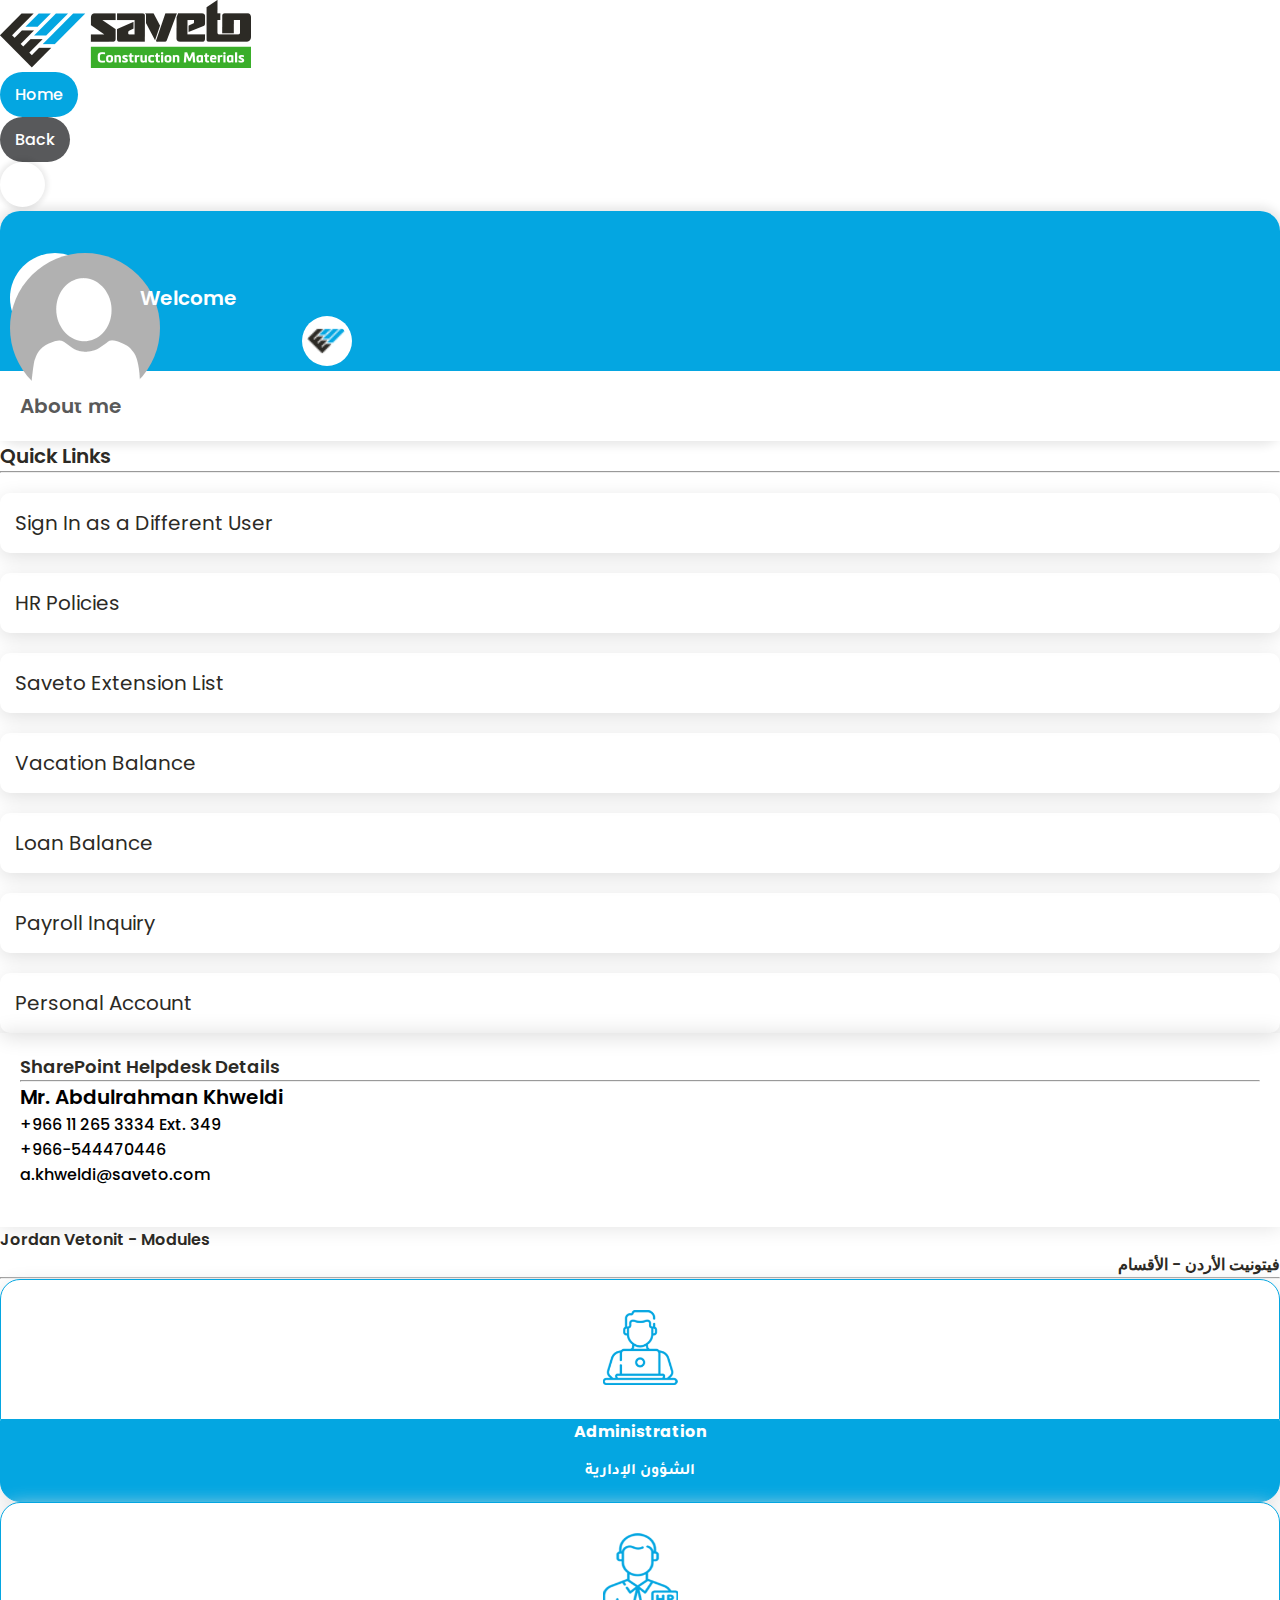
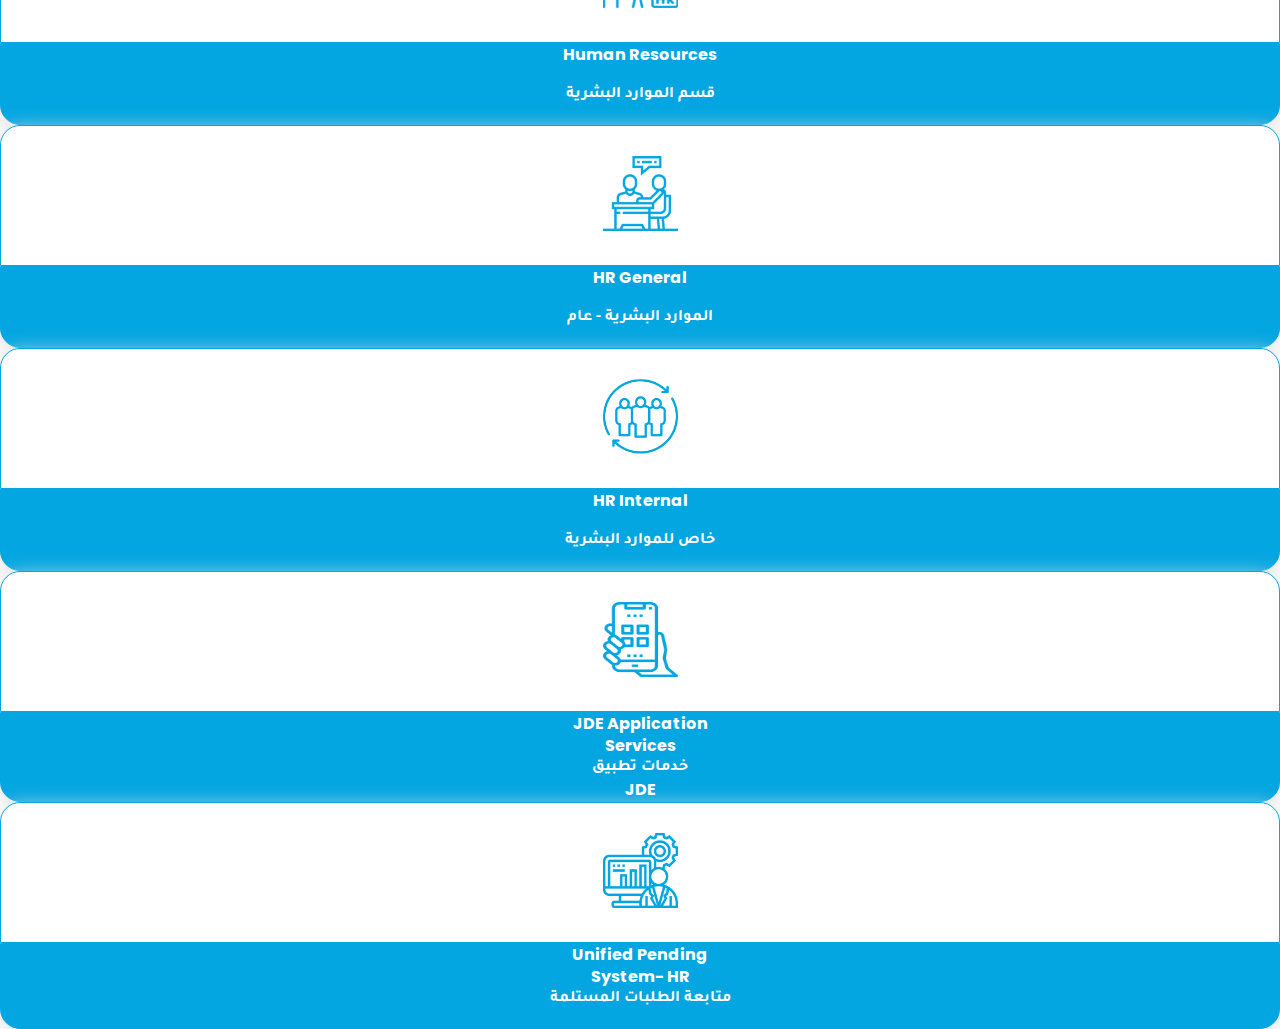
==== index.html @ 1247de0c "Add files via upload" ====
<!doctype html>
<html lang="en">
  <head>
    <!-- Required meta tags -->
    <meta charset="utf-8">
    <meta http-equiv="X-UA-Compatible" content="IE=edge">
    <meta name="viewport" content="width=device-width, initial-scale=1, maximum-scale=1">

    <!-- Bootstrap CSS -->
    <link href="https://cdn.jsdelivr.net/npm/bootstrap@5.0.2/dist/css/bootstrap.min.css" rel="stylesheet" integrity="sha384-EVSTQN3/azprG1Anm3QDgpJLIm9Nao0Yz1ztcQTwFspd3yD65VohhpuuCOmLASjC" crossorigin="anonymous">

    <!-- Google Fonts -->
    <link rel="preconnect" href="https://fonts.googleapis.com">
    <link rel="preconnect" href="https://fonts.gstatic.com" crossorigin>
    <link href="https://fonts.googleapis.com/css2?family=Poppins:ital,wght@0,300;0,400;0,500;0,600;0,700;1,300;1,400;1,500;1,600;1,700&family=Tajawal:wght@200;300;400;500;700&display=swap" rel="stylesheet">

    <!-- Font Awesome -->
    <link rel="stylesheet" href="https://pro.fontawesome.com/releases/v5.10.0/css/all.css" integrity="sha384-AYmEC3Yw5cVb3ZcuHtOA93w35dYTsvhLPVnYs9eStHfGJvOvKxVfELGroGkvsg+p" crossorigin="anonymous"/>

    <!-- Custom CSS -->
    <link rel="icon" href="img/favicon.png">
    <link rel="stylesheet" href="css/style.css">

    <title>Saveto Jordan</title>
  </head>
  <body>
    <div class="header my-3 shadow-sm p-3 bg-body">
        <div class="container">
            <div class="top-bar d-flex align-items-center justify-space-between">
                <div class="logo">
                    <a href="index.html"><img src="img/logo.png" alt="logo"></a>
                </div>
                <div class="top-bar-btn ms-auto d-flex">
                    <div class="home-btn">
                        <a href="index.html">Home</a>
                    </div>
                    <div class="back-btn mx-4">
                        <a href="javascript:history.back()">Back</a>
                    </div>
                    <div class="logout-btn">
                        <a href="http://www.saveto-portal.com/_layouts/15/SignOut.aspx"  target="_blank"><i class="fas fa-sign-out-alt"></i></a>
                    </div>
                </div>
            </div>
        </div>
    </div>

    <div class="main-body my-5">
        <div class="container">
            <div class="row main-body-content">
                <div class="col-md-4 sidebar-body">
                    <div class="side-bar">
                        <div class="about-card for-pc">
                            <div class="about-img">
                                <div class="profile-picture">
                                    <a href="http://www.saveto-portal.com/_layouts/15/userphoto.aspx?size=L&username=usernamehere"  target="_blank"><img src="img/demo-user.png" alt="user-profile-pic" class="img-fluid"></a>
                                </div>
                                <div class="profile-logo">
                                    <img src="img/favicon.png" alt="favicon logo">
                                </div>
                                <div class="user-name">
                                    <h3>Welcome</h3>
                                </div>
                            </div>
                            <div class="about-text d-flex align-items-center">
                                <div class="about-text-title">
                                    <a href="http://www.saveto-portal.com/my/Person.aspx" target="_blank"><h4>About me</h4></a>
                                </div>
                            </div>
                        </div>
                        <div class="quick-links mt-5">
                            <h4>Quick Links</h4>
                            <hr>
                            <a href="http://www.saveto-portal.com/sites/jordan/_layouts/closeConnection.aspx?loginasanotheruser=true"  target="_blank">Sign In as a Different User</a>
                            <a href="http://www.saveto-portal.com/sites/jordan/Pages/HR-Policies.aspx" target="_blank">HR Policies</a>
                            <a href="http://www.saveto-portal.com/sites/jordan/Lists/Telephone%20Extension%20List" target="_blank">Saveto Extension List</a>
                            <a href="http://www.saveto-portal.com/sites/jordan/SitePages/Vacation%20Balance.aspx" target="_blank">Vacation Balance</a>
                            <a href="http://www.saveto-portal.com/sites/jordan/SitePages/Loan%20Balance.aspx" target="_blank">Loan Balance</a>
                            <a href="http://www.saveto-portal.com/sites/jordan/Lists/Payroll%20Inquiry" target="_blank">Payroll Inquiry</a>
                            <a href="http://www.saveto-portal.com/sites/hr/Lists/Personal%20Account/Item/newifs.aspx?List=f0afcfd9-81f0-47ce-9475-6ca0193bcfdd&Source=http%3a//www.saveto-portal.com/sites/hr/Lists/Personal%2520Account/AllItems.aspx%23InplviewHash30d302d8-8c09-4cfc-97b8-a4e0d3385b3c%3D&RootFolder=&Web=4d561cf3-c122-4ac0-a228-0943e67f4389"  target="_blank">Personal Account</a>
                        </div>
                        <div class="helpdask mt-5">
                            <div class="news-title d-flex align-items-center">
                                <h5 class="english">SharePoint Helpdesk Details</h5>
                            </div>
                            <hr>
                            <div class="helpdask-details">
                                <div class="helpdask-user">
                                <i class="fas fa-user me-3"></i><span>Mr. Abdulrahman Khweldi</span>
                                </div>
                                <div class="helpdask-phone mt-2">
                                <i class="fas fa-phone-alt me-3"></i><span>+966 11 265 3334 Ext. 349</span>
                                </div>
                                <div class="helpdask-mobile mt-2">
                                <i class="fas fa-mobile-alt me-3"></i><span>+966-544470446</span>
                                </div>
                                <div class="helpdask-email mt-2">
                                <i class="fas fa-envelope me-3"></i><span>a.khweldi@saveto.com</span>
                                </div>
                            </div>
                        </div>
                    </div>
                </div>
                <div class="col-md-8 modules-body">
                    <div class="about-card for-mobile">
                        <div class="about-img">
                            <div class="profile-picture">
                                <a href="http://www.saveto-portal.com/_layouts/15/userphoto.aspx?size=L&username=usernamehere"  target="_blank"><img src="img/demo-user.png" alt="user-profile-pic" class="img-fluid"></a>
                            </div>
                            <div class="profile-logo">
                                <img src="img/favicon.png" alt="favicon logo">
                            </div>
                            <div class="user-name">
                                <h3>Welcome</h3>
                            </div>
                        </div>
                        <div class="about-text d-flex align-items-center">
                            <div class="about-text-title">
                                <a href="http://www.saveto-portal.com/my/Person.aspx" target="_blank"><h4>About me</h4></a>
                            </div>
                        </div>
                    </div>
                    <div class="modules">
                        <div class="modules-headline d-flex align-items-center">
                            <h4 class="english">Jordan Vetonit - Modules</h4>
                            <h4 class="arabic ms-auto"><bdo dir="rtl">فيتونيت الأردن - الأقسام</bdo></h4>
                        </div>
                        <hr>
                        <div class="modules-text">
                            <div class="row mt-4">
                                <div class="col-md-4 mb-4">
                                    <a href="admin.html" target="_blank">
                                        <div class="module-box">
                                            <div class="module-icon">
                                                <img src="img/icon-1.png" alt="icon-1" class="img-fluid">
                                            </div>
                                            <div class="module-text p-3">
                                                <h6 class="english">Administration</h6>
                                                &nbsp;
                                                <h6 class="arabic"><bdo dir="rtl">الشؤون الإدارية</bdo></h6>
                                                &nbsp;
                                            </div>
                                        </div>
                                    </a>
                                </div>
                                <div class="col-md-4 mb-4">
                                    <a href="hr.html" target="_blank">
                                        <div class="module-box">
                                            <div class="module-icon">
                                                <img src="img/icon-2.png" alt="icon-2" class="img-fluid">
                                            </div>
                                            <div class="module-text p-3">
                                                <h6 class="english">Human Resources</h6>
                                                &nbsp;
                                                <h6 class="arabic"><bdo dir="rtl">قسم الموارد البشرية</bdo></h6>
                                                &nbsp;
                                            </div>
                                        </div>
                                    </a>
                                </div>
                                <div class="col-md-4 mb-4">
                                    <a href="hr-general.html" target="_blank">
                                        <div class="module-box">
                                            <div class="module-icon">
                                                <img src="img/icon-3.png" alt="icon-3" class="img-fluid">
                                            </div>
                                            <div class="module-text p-3">
                                                <h6 class="english">HR General</h6>
                                                &nbsp;
                                                <h6 class="arabic"><bdo dir="rtl">الموارد البشرية - عام</bdo></h6>
                                                &nbsp;
                                            </div>
                                        </div>
                                    </a>
                                </div>
                                <div class="col-md-4 mb-4">
                                    <a href="hr-internal.html" target="_blank">
                                        <div class="module-box">
                                            <div class="module-icon">
                                                <img src="img/icon-4.png" alt="icon-4" class="img-fluid">
                                            </div>
                                            <div class="module-text p-3">
                                                <h6 class="english">HR Internal</h6>
                                                &nbsp;
                                                <h6 class="arabic"><bdo dir="rtl">خاص للموارد البشرية</bdo></h6>
                                                &nbsp;
                                            </div>
                                        </div>
                                    </a>
                                </div>
                                <div class="col-md-4 mb-4">
                                    <a href="jde.html" target="_blank">
                                        <div class="module-box">
                                            <div class="module-icon">
                                                <img src="img/icon-5.png" alt="icon-5" class="img-fluid">
                                            </div>
                                            <div class="module-text p-3">
                                                <h6 class="english">JDE Application</h6>
                                                <h6 class="english">Services</h6>
                                                <h6 class="arabic"><bdo dir="rtl">خدمات تطبيق</bdo></h6>
                                                <h6 class="english">JDE</h6>
                                            </div>
                                        </div>
                                    </a>
                                </div>
                                <div class="col-md-4 mb-4">
                                    <a href="http://www.saveto-portal.com/sites/jordan/SitePages/Unified%20Pending%20System-HR.aspx" target="_blank">
                                        <div class="module-box">
                                            <div class="module-icon">
                                                <img src="img/icon-6.png" alt="icon-6" class="img-fluid">
                                            </div>
                                            <div class="module-text p-3">
                                                <h6 class="english">Unified Pending</h6>
                                                <h6 class="english">System- HR</h6>
                                                <h6 class="arabic"><bdo dir="rtl">متابعة الطلبات المستلمة</bdo></h6>
                                                &nbsp;
                                            </div>
                                        </div>
                                    </a>
                                </div>
                            </div>
                        </div>
                    </div>
                </div>
            </div>
        </div>
    </div>


    <!-- Bootstrap Bundle with Popper -->
    <script src="https://cdn.jsdelivr.net/npm/bootstrap@5.0.2/dist/js/bootstrap.bundle.min.js" integrity="sha384-MrcW6ZMFYlzcLA8Nl+NtUVF0sA7MsXsP1UyJoMp4YLEuNSfAP+JcXn/tWtIaxVXM" crossorigin="anonymous"></script>
  </body>
</html>
---- css/style.css ----
*{
    margin: 0;
    padding: 0;
    box-sizing: border-box;
}
a{
    text-decoration: none;
}
.english{
    font-family: 'Poppins', sans-serif;
}
.arabic{
    font-family: 'Tajawal', sans-serif;
    text-align: right;
}
.home-btn a{
    font-family: 'Poppins', sans-serif;
    font-weight: 500;
    background: #04a6e1;
    color: #fff;
    padding: 10px 15px;
    border-radius: 25px;
    display: inline-block;
}
.back-btn a{
    font-family: 'Poppins', sans-serif;
    font-weight: 500;
    background: #58595b;
    color: #fff;
    padding: 10px 15px;
    border-radius: 25px;
    display: inline-block;
}
.logout-btn a{
    width: 45px;
    height: 45px;
    text-align: center;
    line-height: 45px;
    font-weight: 600;
    background: #fff;
    color: #2c2a25;
    text-transform: uppercase;  
    display: inline-block;
    border-radius: 50%;
    box-shadow: 0 0 5px 3px #00000014;
}
.about-card{
    box-shadow: 0 0 10px 5px #00000017;
    border-radius: 20px;
}
.about-img{
    position: relative;
    width: 100%;
    height: 160px;
    background: #04a6e1;
    border-top-left-radius: 20px;
    border-top-right-radius: 20px;
}
.about-text{
    background: #fff;
    padding: 20px;
}
.about-img .profile-picture{
    position: absolute;
    height: 90px;
    width: 90px;
    top: 42px;
    left: 10px;
    background: #fff;
    border-radius: 50%;
}
.about-img .profile-picture img{
    border-radius: 50%;
}
.about-text-title h4{
    font-family: 'Poppins', sans-serif;
    font-size: 20px;
    font-weight: 600;
    color: #595959;
    margin-bottom: 0;
}
.profile-logo{
    position: absolute;
    display: block;
    width: 50px;
    height: 50px;
    top: 105px;
    left: 302px;
}
.profile-logo img{
    width: 100%;
    height: 100%;
    background: rgb(255, 255, 255);
    border-radius: 50%;
    padding: 5px;
}
.user-name h3{
    position: absolute;
    top: 72px;
    left: 140px;
    font-family: 'Poppins', sans-serif;
    font-size: 20px;
    font-weight: 600;
    color: #fff;
    text-align: center;
}
.quick-links h4{
    font-family: 'Poppins', sans-serif;
    font-weight: 600;
    font-size: 20px;
    color: #2c2a25;
}
.quick-links a{
    display: block;
    font-family: 'Poppins', sans-serif;
    font-size: 20px;
    color: #2c2a25;
    margin-top: 20px;
    padding: 15px;
    border-radius: 10px;
    box-shadow: 0px 5px 20px 0px #e0e0e0;
}
.quick-links a:hover{
    background: #3aae2a;
    color: #fff;
    transition: 0.5s ease-in-out;
}
.news{
    padding: 20px;
    box-shadow: 0px 0 20px 0px #e0e0e0;
}
.news h5{
    font-family: 'Poppins', sans-serif;
    font-weight: 500;
    font-size: 18px;
    color: #2c2a25;
}
.news .blue{
    border-color: #00d6de;
}
.news .green{
    border-color: #3aae2a;
}
.news .black{
    border-color: #2c2a25;
}
.news-content{
    margin-top: 10px;
    padding: 15px 20px;
    border-left: 3px solid;
    box-shadow: 0px 0 20px 0px #e0e0e0;
}
.news-text h5{
    color: #344055;
    text-transform: capitalize;
}
.news-text p{
    font-family: 'Poppins', sans-serif;
    font-size: 12px;
    line-height: 22px;
    color: #344055;
    text-transform: capitalize;
    margin-bottom: 0;
}
.news-content:hover{
    background: #3aae2a;
    transition: 1s ease-in-out;
}
.news-content:hover .news-text h5,.news-content:hover .news-text p{
    color: #fff;
    transition: 0.5s ease-in-out;
}
.helpdask{
    padding: 20px 20px 40px 20px;
    box-shadow: 0px 0 20px 0px #e0e0e0;
}
.helpdask h5{
    font-family: 'Poppins', sans-serif;
    font-weight: 600;
    font-size: 18px;
    color: #2c2a25;
}
.helpdask-details span{
    font-family: 'Poppins', sans-serif;
    font-size: 16px;
    font-weight: 500;
}
.helpdask-details i{
    font-size: 16px;
    text-align: center;
}
.helpdask-details .helpdask-user span{
    font-size: 20px;
    font-weight: 600;
}
.helpdask-details .helpdask-user i{
    font-size: 20px;
}

.modules-headline h4{
    font-family: 'Poppins', sans-serif;
    font-weight: 600;
    font-size: 16px;
    color: #2c2a25;
}
.module-box{
    border-radius: 20px;
    box-shadow: 0px 5px 20px 0px #e0e0e0;
}
.module-box:hover .module-text{
    background: #3aae2a;
    border: 1px solid #3aae2a;
    transition: 0.5s ease-in-out;
}
.module-icon{
    background: #fff;
    border: 1px solid #04a6e1;
    border-top-left-radius: 20px;
    border-top-right-radius: 20px;
    padding: 30px 60px;
    text-align: center;
}
.module-icon img{
    width: 75px;
    height: 75px;
}
.module-text{
    background: #04a6e1;
    border: 1px solid #04a6e1;
    border-bottom-left-radius: 20px;
    border-bottom-right-radius: 20px;
}
.module-text h6{
    font-size: 16px;
    line-height: 22px;
    color: #fff;
    text-align: center;
    margin-bottom: 0;
}
.for-mobile{
    display: none;
}
.inner-cards .col-md-4{
    width: 32%;
    margin: 0 5px;
    border-radius: 20px;
    box-shadow: 0px 5px 20px 0px #e7e7e7;
}
.inner-module-box .module-icon{
    position: relative;
    width: 120px;
    height: 120px;
    line-height: 55px;
    margin: 15px auto;
    background: #04a6e1;
    border: 1px solid #04a6e1;
    border-radius: 50%;
    padding: 30px;
    text-align: center;
}
.inner-module-box .module-icon .round-ouline{
    position: absolute;
    top: -11px;
    left: -11px;
    width: 140px;
    height: 140px;
    border: 1px solid #04a6e1;
    border-radius: 50%;
}
.inner-module-box .module-icon img{
    width: auto;
    height: auto;
}
.inner-module-box .module-text{
    background: #fff;
    border: none;
    border-top-left-radius: 0;
    border-top-right-radius: 0;
    padding: 30px 60px;
    text-align: center;
}
.inner-module-box .module-text .english{
    color: #58595b;
}
.inner-module-box .module-text .arabic{
    color: #58595b;
}
.horiz-inner-cards .col-md-6{
    width: 48%;
    margin: 0 5px;
    padding: 0;
    border-radius: 20px;
    box-shadow: 0px 5px 20px 0px #e7e7e7;
}
.horiz-inner-module-box .module-icon{
    width: 35%;
    background: #04a6e1;
    border: 1px solid #04a6e1;
    padding: 20px;
    text-align: center;
    border-radius: 20px 0 0 20px;
    position: relative;
}
.horiz-inner-module-box .module-icon img{
    height: auto;
    position: absolute;
    top: 50%;
    left: 50%;
    transform: translate(-50%, -50%);

}
.horiz-inner-module-box .module-text{
    width: 65%;
    background: #fff;
    border: 1px solid #04a6e1;
    border-radius: 0 20px 20px 0;
    padding: 30px 60px;
    text-align: center;
}
.horiz-inner-module-box:hover .module-icon{
    background: #3aae2a;
    border: 1px solid #3aae2a;
    transition: 0.5s ease-in-out;
}
.horiz-inner-module-box .module-text .english, .horiz-inner-module-box .module-text .arabic{
    color: #58595b;
    text-align: left;
}
.announcement-links .announcement span{
    font-size: 20px;
    text-decoration: underline;
}
.announcement-links .announcement a{
    color: #04a6e1 !important;
    display: inline-block;
    color: #2c2a25;
    margin: 20px 0;
    padding: 0;
    border-radius: 0;
    box-shadow: none;
    text-decoration: underline;
}
.announcement-links .announcement a:hover{
    background: none;
}
/* RESPONSIVE CSS HERE */
/* 
  ##Device = Desktops
  ##Screen = 1281px to higher resolution desktops
*/

@media (min-width: 1281px) {
  
    /* CSS */
    
}
  
  /* 
    ##Device = Laptops, Desktops
    ##Screen = B/w 1025px to 1280px
  */
  
@media (min-width: 1025px) and (max-width: 1280px) {
    
    /* CSS */
    
}
  
  /* 
    ##Device = Tablets, Ipads (portrait)
    ##Screen = B/w 768px to 1024px
  */
  
@media (min-width: 768px) and (max-width: 1024px) {
    
    /* CSS */
    .sidebar-body{
        width: 60% !important;
    }
    .profile-logo{
        left: 350px;
    }
    .modules-body{
        width: 40% !important;
    }
    .modules-text .col-md-4{
        width: 100% !important;
    }
    .horiz-inner-cards .col-md-6{
        width: 100%;
    }
    
}
  
  /* 
    ##Device = Tablets, Ipads (landscape)
    ##Screen = B/w 768px to 1024px
  */
  
@media (min-width: 768px) and (max-width: 1024px) and (orientation: landscape) {
    
    /* CSS */
    .sidebar-body{
        width: 43% !important;
    }
    .profile-logo{
        top: 102px;
        left: 332px;
    }
    .modules-body{
        width: 57% !important;
    }
    .modules-text .col-md-4{
        width: 50% !important;
    }
    .about-text-title h4{
        font-size: 16px;
    }
    .helpdask-details .helpdask-user span{
        font-size: 16px;
    }
    .inner-cards .col-md-4{
        width: 47% !important;
    }
    .horiz-inner-cards .col-md-6{
        width: 100%;
    }
    
}
  
  /* 
    ##Device = Low Resolution Tablets, Mobiles (Landscape)
    ##Screen = B/w 481px to 767px
  */
  
@media (min-width: 481px) and (max-width: 767px) {
    
    /* CSS */
    
}
  
  /* 
    ##Device = Most of the Smartphones Mobiles (Portrait)
    ##Screen = B/w 320px to 479px
  */
  
@media (min-width: 320px) and (max-width: 480px) {
    
    /* CSS */
    .for-mobile{
        display: block;
        margin-bottom: 30px;
    }
    .for-pc{
        display: none;
    }
    .top-bar{
        display: block !important;
    }
    .top-bar .logo{
        text-align: center;
    }
    .top-bar-btn{
        justify-content: center;
        margin-top: 30px;
    }
    .main-body-content{
        flex-direction: column-reverse;
    }
    .profile-logo{
        top: 104px;
        left: 295px;
    }
    .user-name h3{
        top: 65px;
    }
    .helpdask-details .helpdask-user span {
        font-size: 18px;
    }
    .modules-text .col-md-4{
        width: 50%;
    }
    .module-icon{
        padding: 30px 40px;
    }
    .module-text h6{
        font-size: 14px;
        line-height: 21px;
    }
    .inner-cards .col-md-4{
        width: 47%;
    }
    .horiz-inner-cards .col-md-6{
        width: 90%;
        margin-left: 20px;
        margin-right: 20px;
    }
    
}
/* RESPONSIVE CSS HERE */
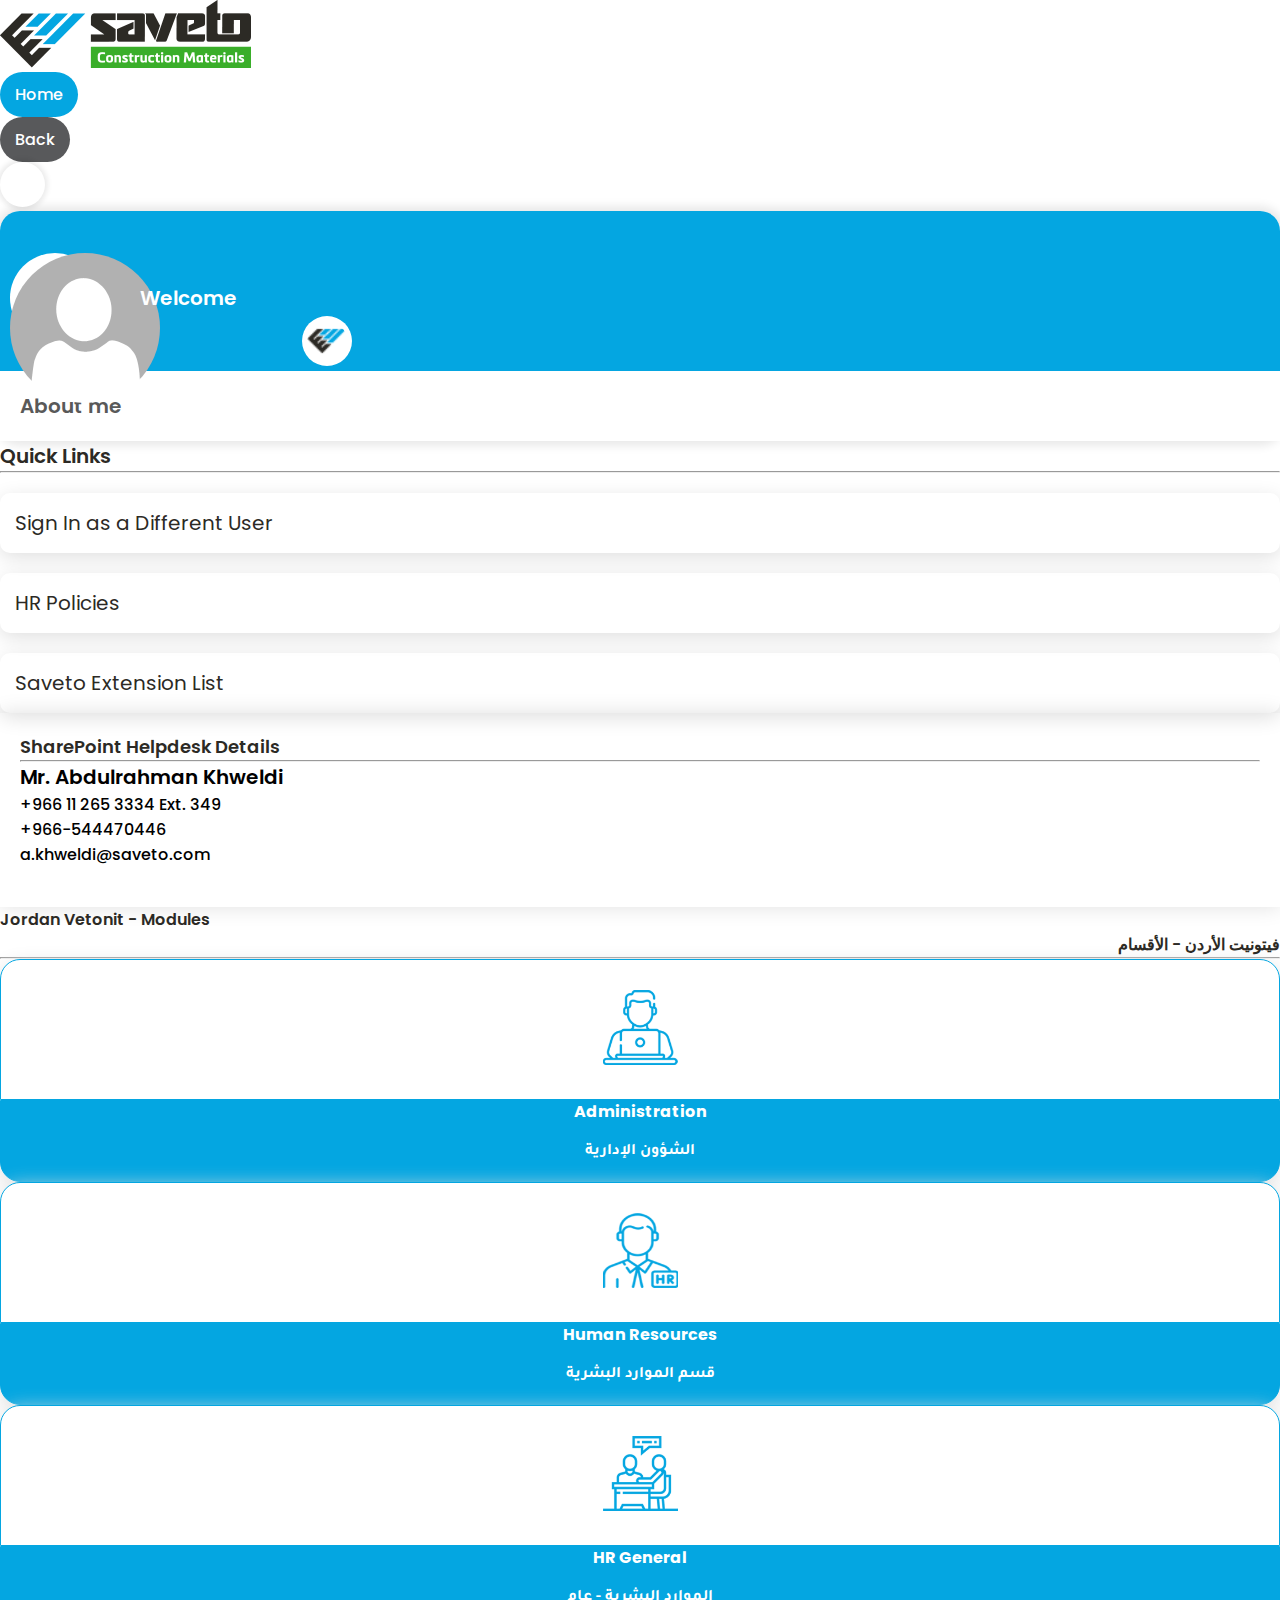
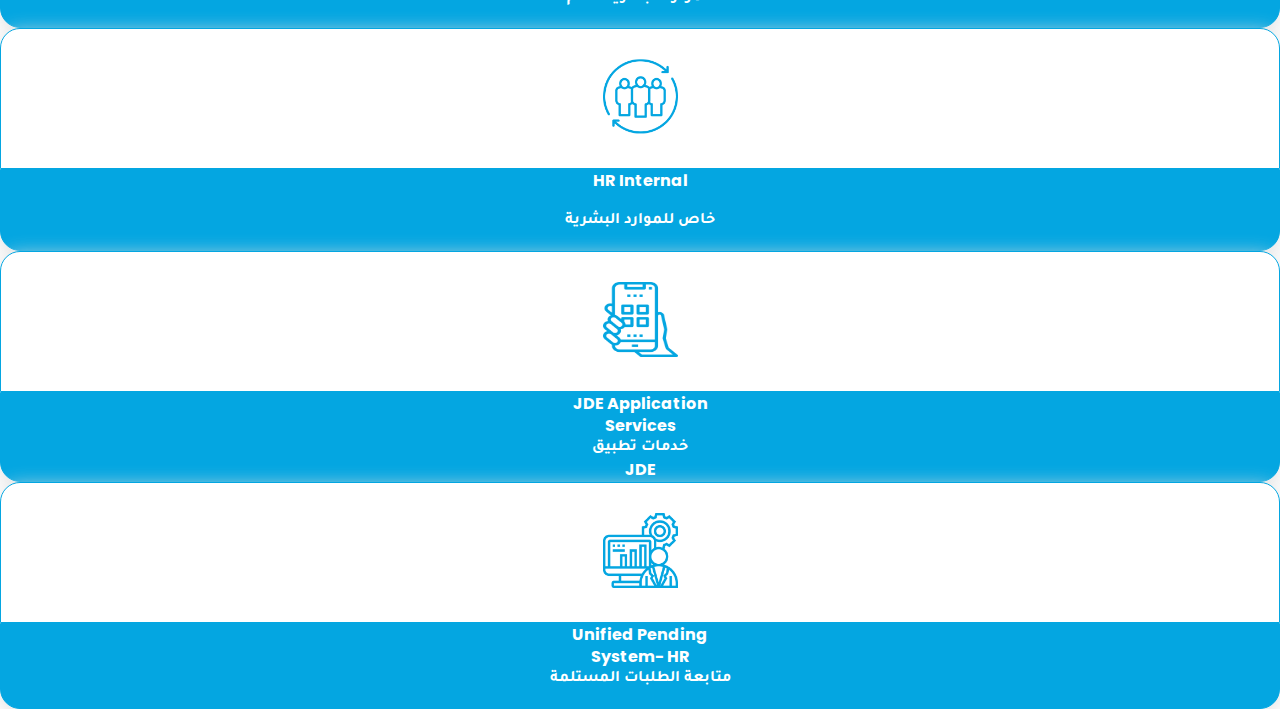
==== commit 60689806: "Add files via upload" ====
--- a/index.html
+++ b/index.html
@@ -74,10 +74,6 @@
                             <a href="http://www.saveto-portal.com/sites/jordan/_layouts/closeConnection.aspx?loginasanotheruser=true"  target="_blank">Sign In as a Different User</a>
                             <a href="http://www.saveto-portal.com/sites/jordan/Pages/HR-Policies.aspx" target="_blank">HR Policies</a>
                             <a href="http://www.saveto-portal.com/sites/jordan/Lists/Telephone%20Extension%20List" target="_blank">Saveto Extension List</a>
-                            <a href="http://www.saveto-portal.com/sites/jordan/SitePages/Vacation%20Balance.aspx" target="_blank">Vacation Balance</a>
-                            <a href="http://www.saveto-portal.com/sites/jordan/SitePages/Loan%20Balance.aspx" target="_blank">Loan Balance</a>
-                            <a href="http://www.saveto-portal.com/sites/jordan/Lists/Payroll%20Inquiry" target="_blank">Payroll Inquiry</a>
-                            <a href="http://www.saveto-portal.com/sites/hr/Lists/Personal%20Account/Item/newifs.aspx?List=f0afcfd9-81f0-47ce-9475-6ca0193bcfdd&Source=http%3a//www.saveto-portal.com/sites/hr/Lists/Personal%2520Account/AllItems.aspx%23InplviewHash30d302d8-8c09-4cfc-97b8-a4e0d3385b3c%3D&RootFolder=&Web=4d561cf3-c122-4ac0-a228-0943e67f4389"  target="_blank">Personal Account</a>
                         </div>
                         <div class="helpdask mt-5">
                             <div class="news-title d-flex align-items-center">
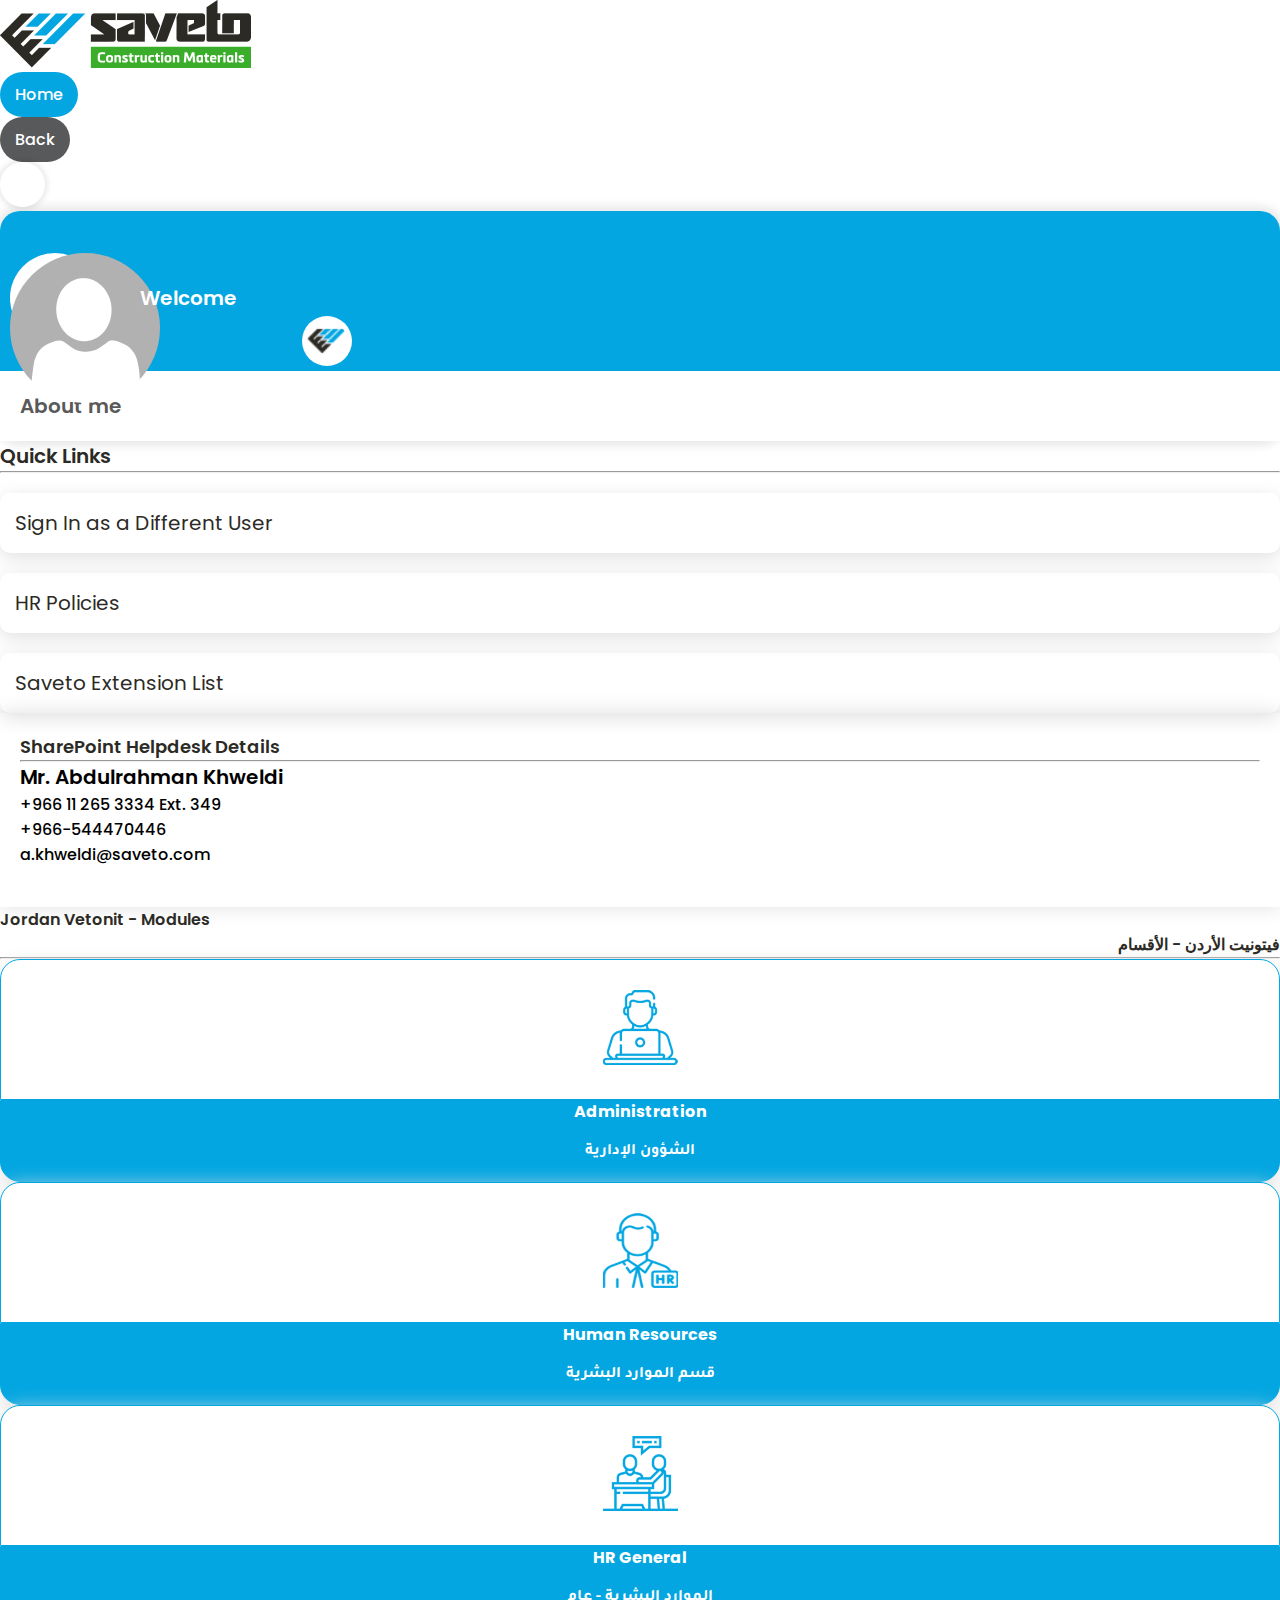
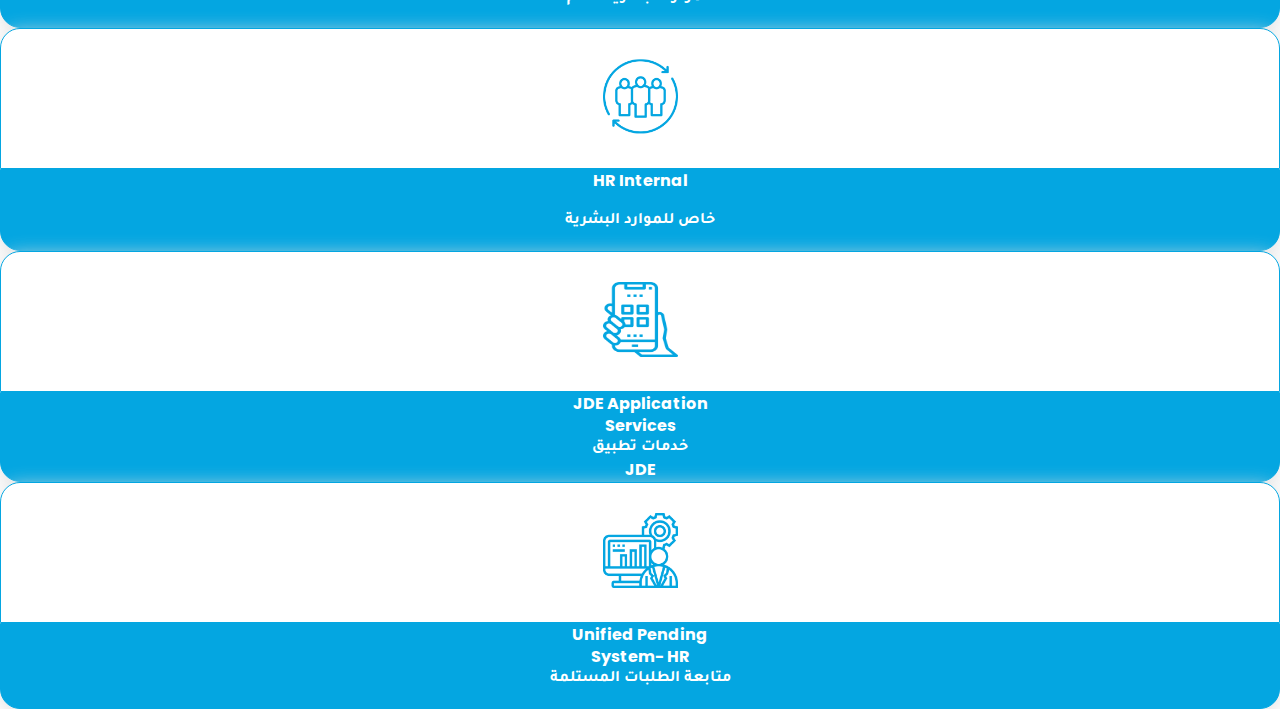
==== commit b530340d: "Add files via upload" ====
--- a/index.html
+++ b/index.html
@@ -140,7 +140,7 @@
                                     </a>
                                 </div>
                                 <div class="col-md-4 mb-4">
-                                    <a href="hr.html" target="_blank">
+                                    <a href="http://www.saveto-portal.com/sites/jordan/SitePages/Human%20Resources.aspx" target="_blank">
                                         <div class="module-box">
                                             <div class="module-icon">
                                                 <img src="img/icon-2.png" alt="icon-2" class="img-fluid">
@@ -170,7 +170,7 @@
                                     </a>
                                 </div>
                                 <div class="col-md-4 mb-4">
-                                    <a href="hr-internal.html" target="_blank">
+                                    <a href="http://www.saveto-portal.com/sites/jordan/SitePages/HR%20Internal.aspx" target="_blank">
                                         <div class="module-box">
                                             <div class="module-icon">
                                                 <img src="img/icon-4.png" alt="icon-4" class="img-fluid">
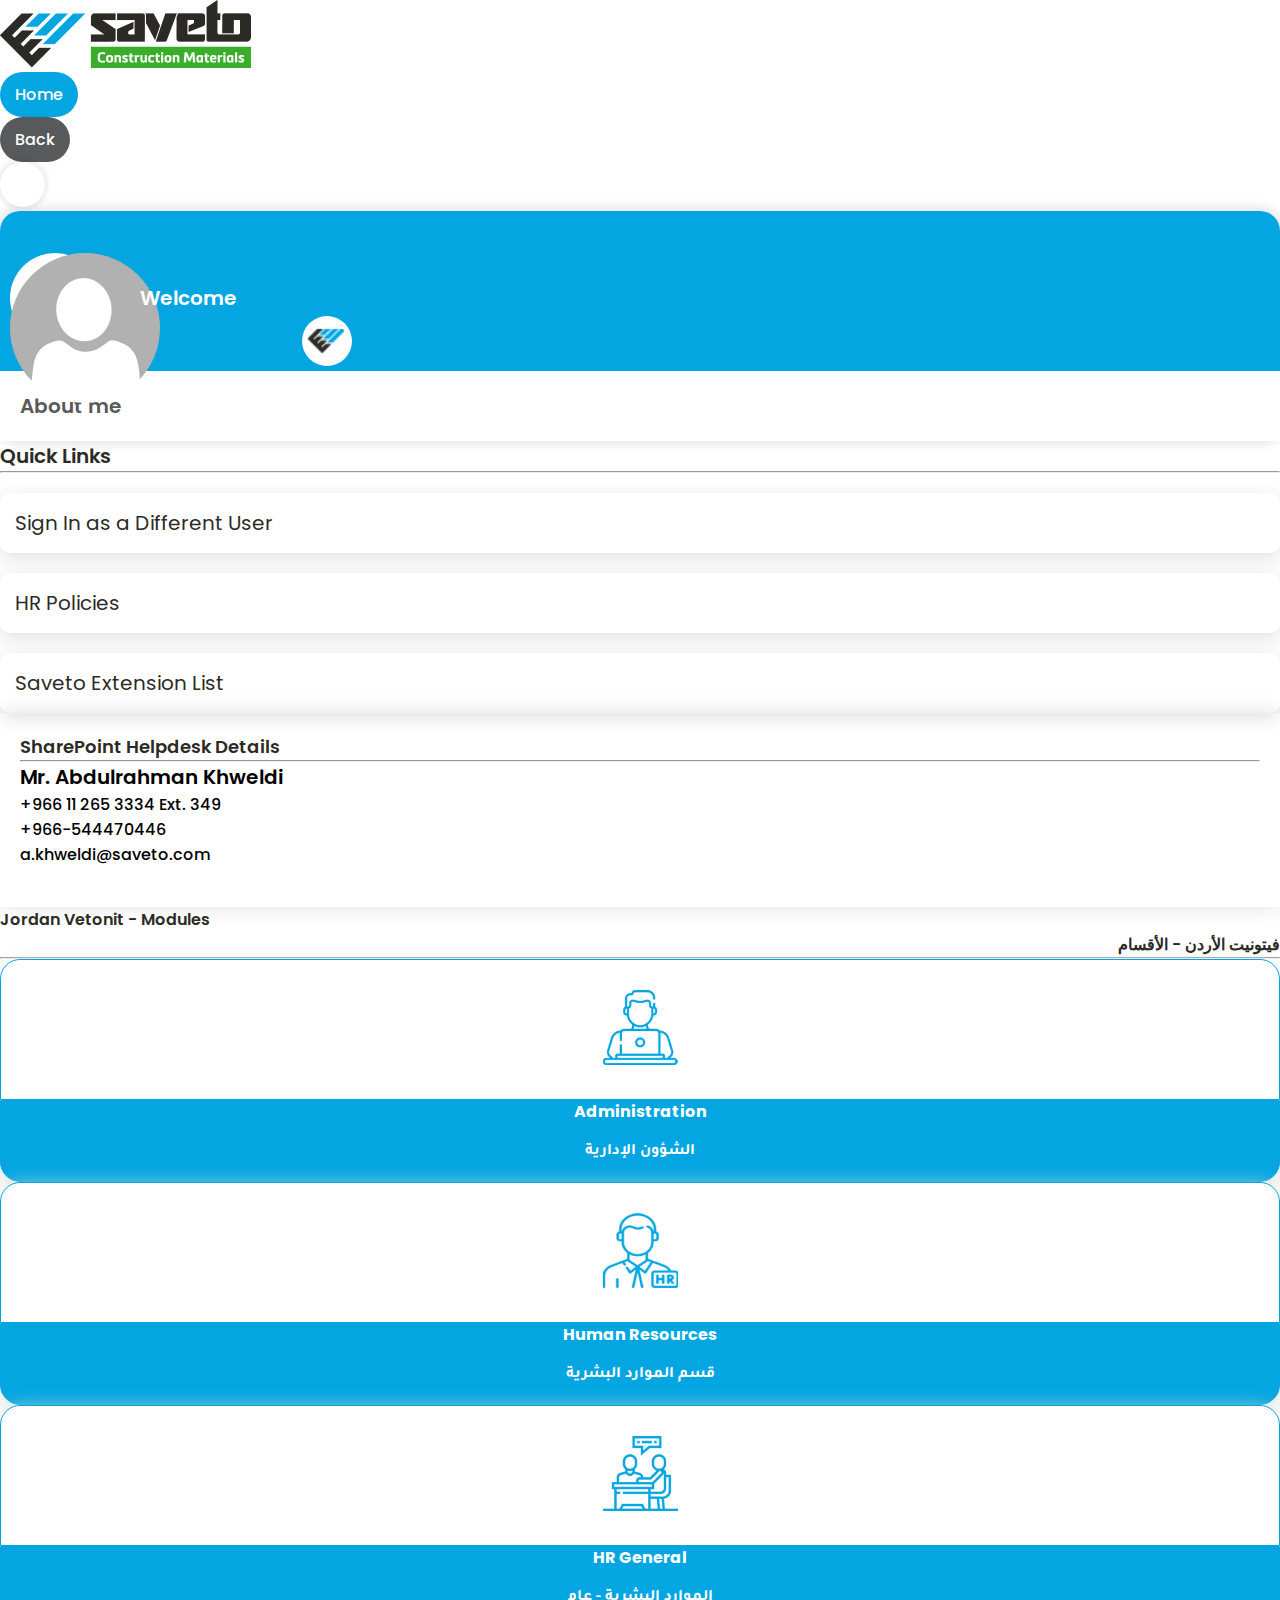
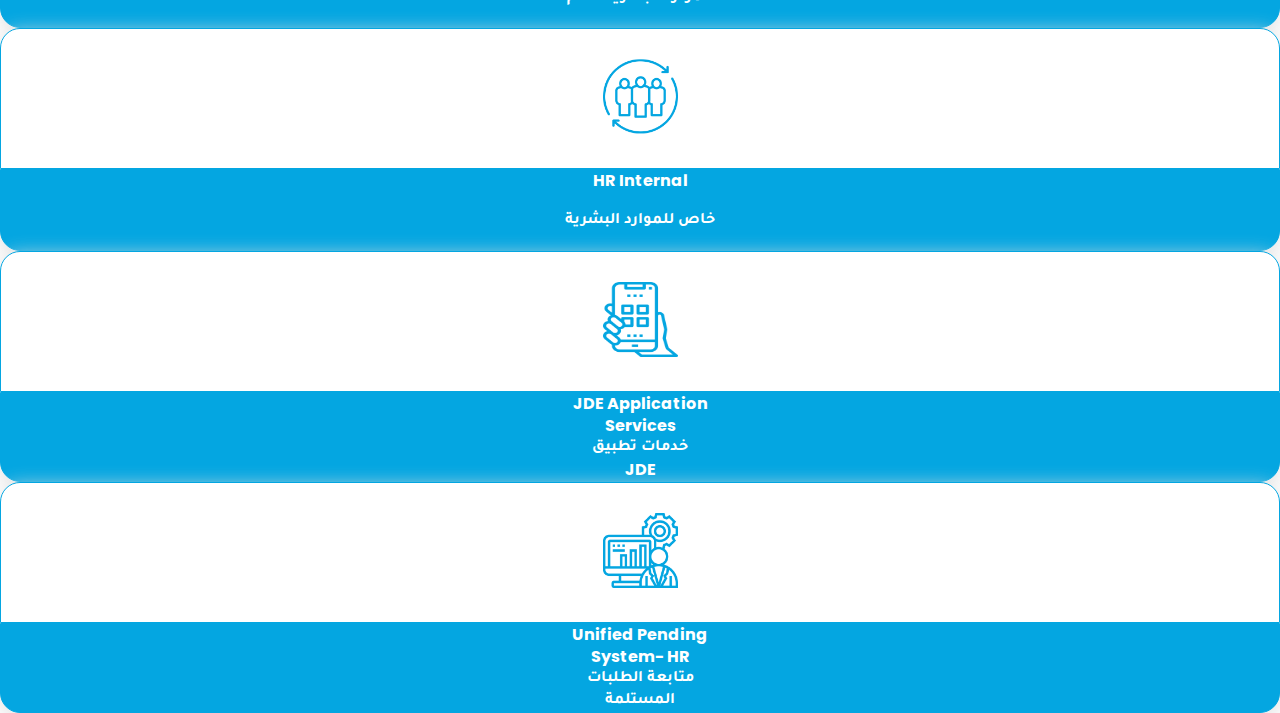
==== commit 363c7318: "Add files via upload" ====
--- a/index.html
+++ b/index.html
@@ -208,8 +208,8 @@
                                             <div class="module-text p-3">
                                                 <h6 class="english">Unified Pending</h6>
                                                 <h6 class="english">System- HR</h6>
-                                                <h6 class="arabic"><bdo dir="rtl">متابعة الطلبات المستلمة</bdo></h6>
-                                                &nbsp;
+                                                <h6 class="arabic"><bdo dir="rtl">متابعة الطلبات</bdo></h6>
+                                                <h6 class="arabic"><bdo dir="rtl">المستلمة</bdo></h6>
                                             </div>
                                         </div>
                                     </a>
--- a/css/style.css
+++ b/css/style.css
@@ -405,7 +405,7 @@
     }
     .profile-logo{
         top: 102px;
-        left: 332px;
+        left: 81%;
     }
     .modules-body{
         width: 57% !important;
